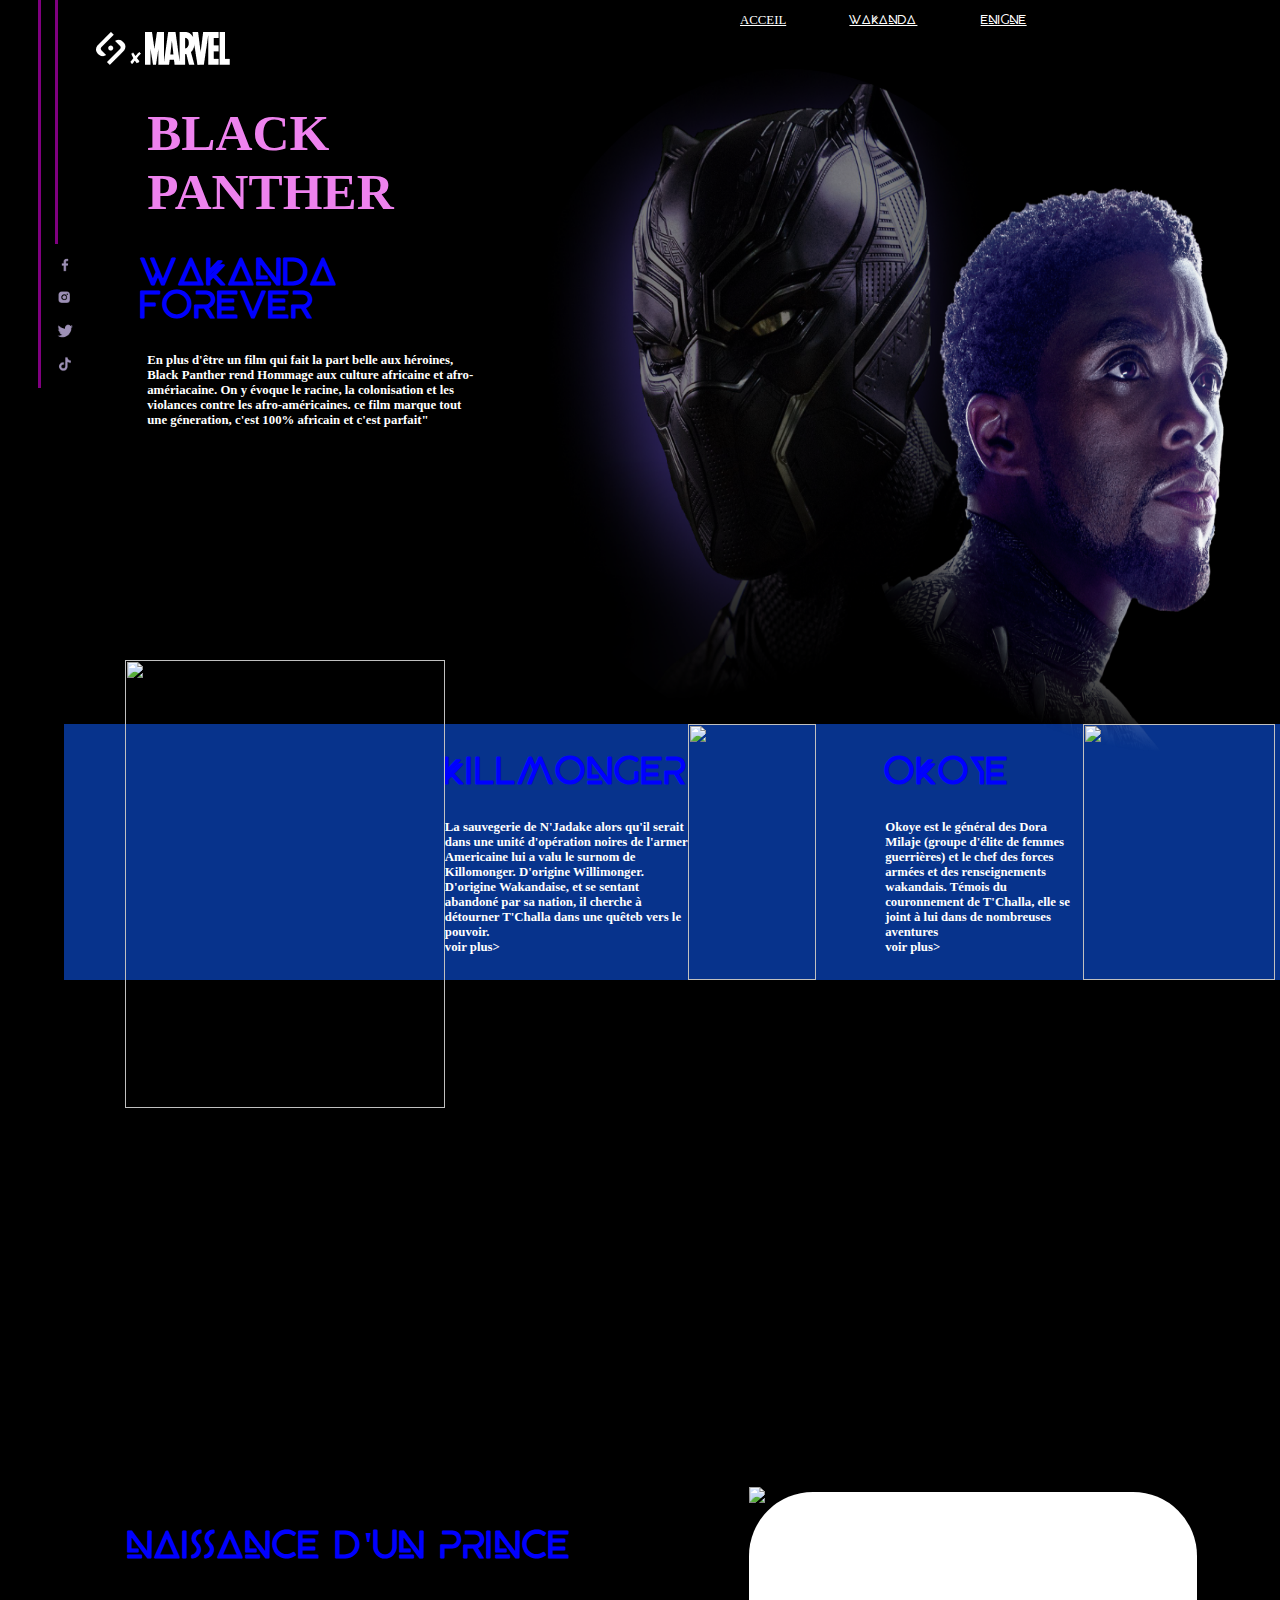
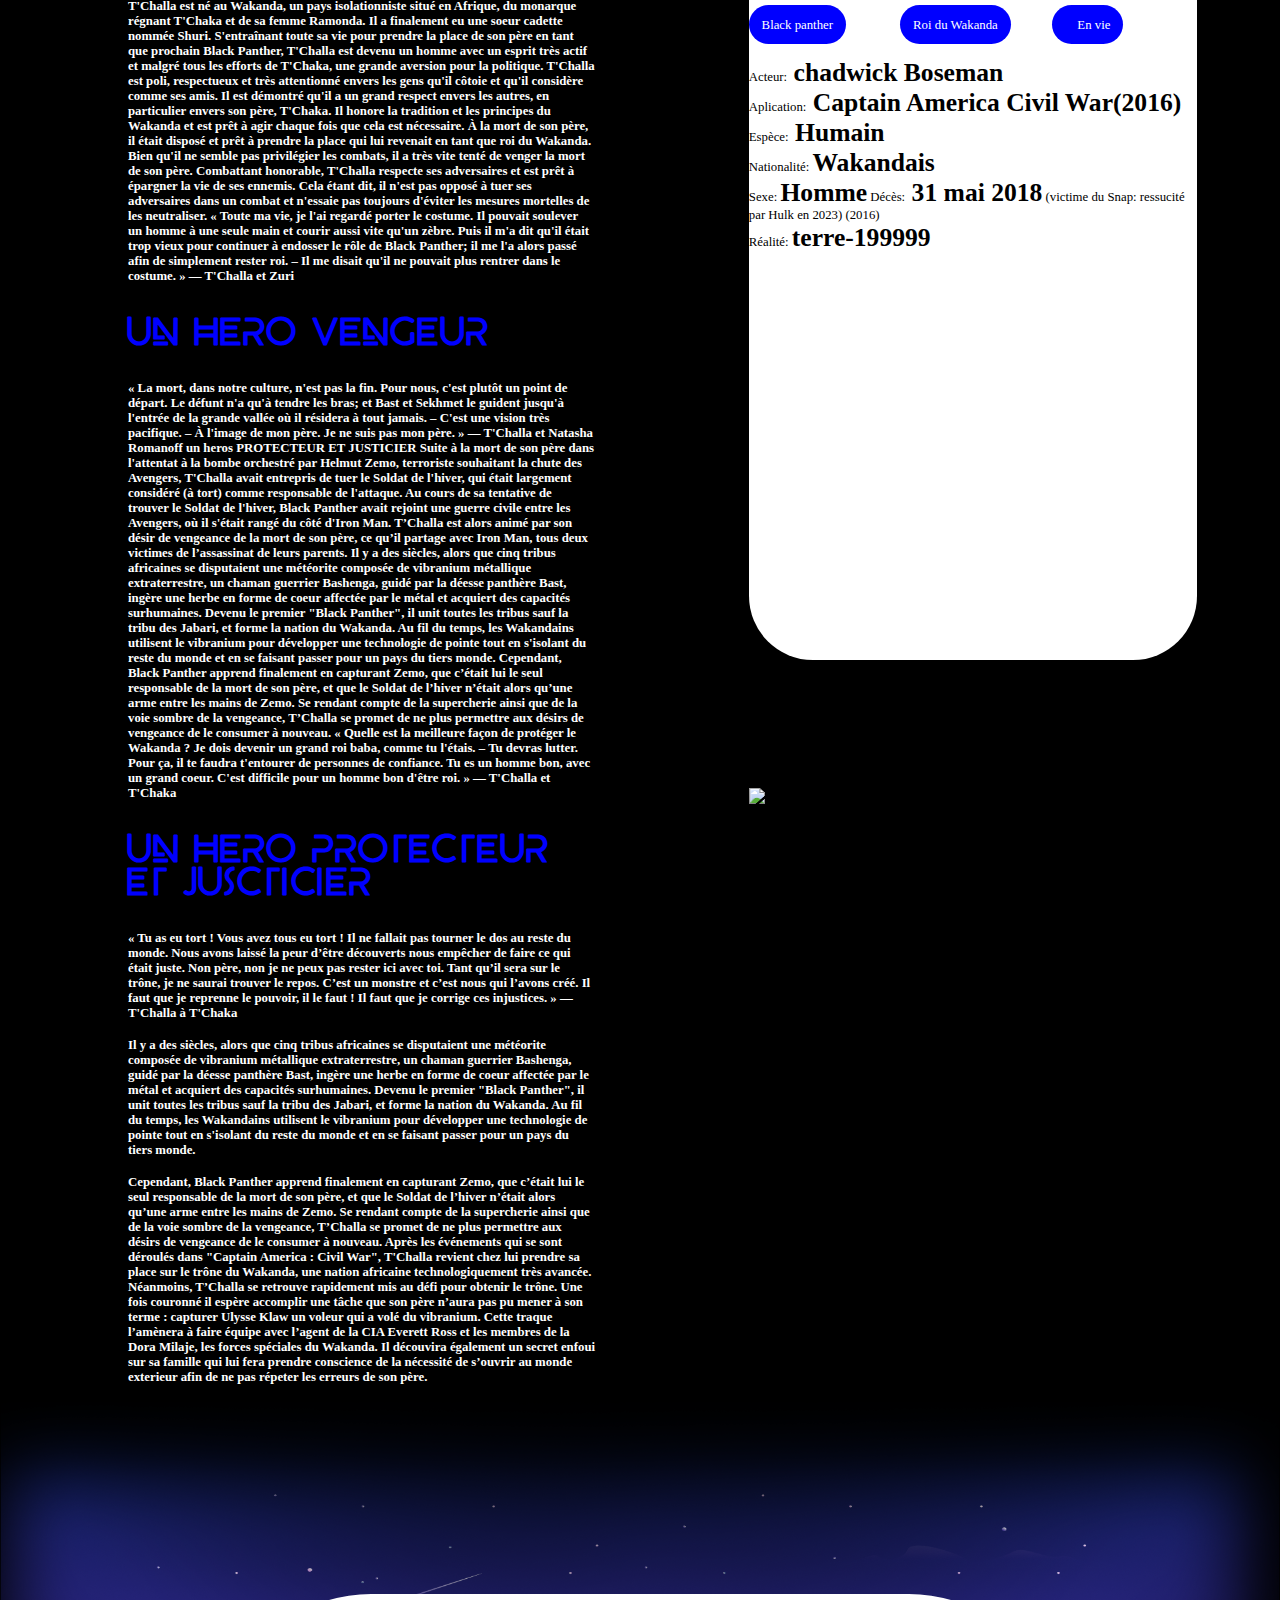
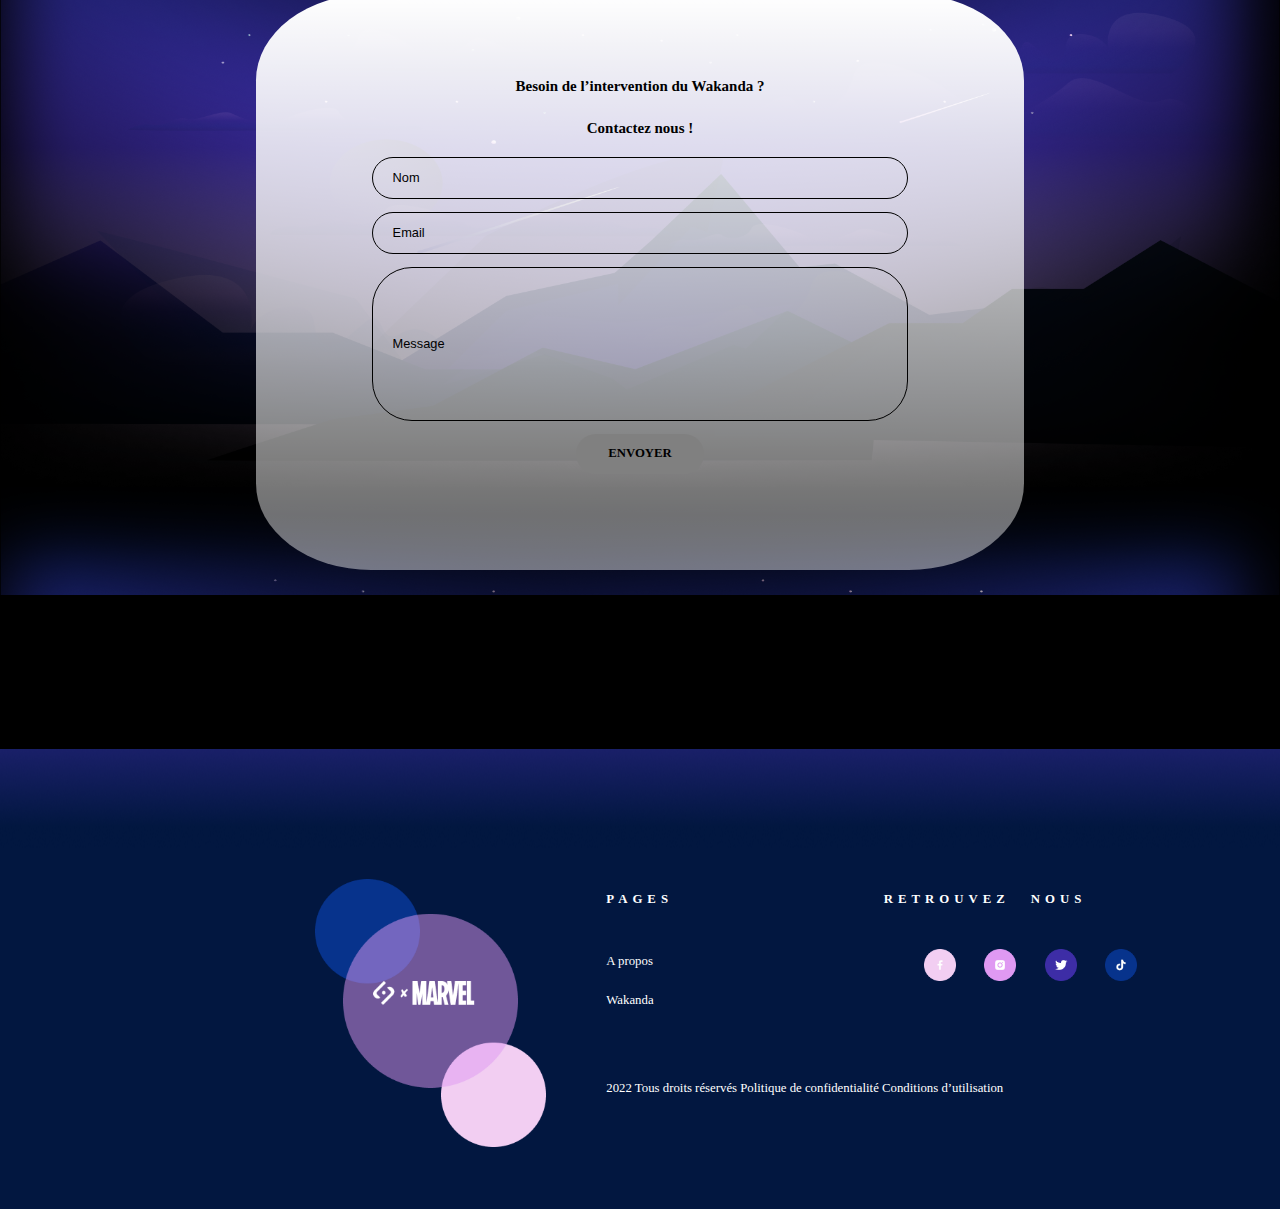
==== index.html @ 8acb0373 "pousse un" ====
<!DOCTYPE html>
<html>
<head>
	<title>black panther</title>
	<link rel="stylesheet" type="text/css" href="./assiets/css/style.css">
	<link rel="stylesheet" type="text/css" href="./assiets/css/acceil style.css">
</head>
<body>
	<!-- en tête -->
	<div class="left">
        <div class="vertical-line1"></div>
        <div class="vertical-icon">
            <div class="vertical-line2"></div>
            <ul class="icons">
                    <li>
                        <a href="http://www.marvel-cineverse.fr/pages/mcu/encyclopedie/personnages/black-panther.html">
                            <img src="./assiets/image/all pages/icon_facebook.png" alt="Icon facebook">
                        </a>
                    </li>
                    <li>
                        <a href="http://www.marvel-cineverse.fr/pages/mcu/encyclopedie/personnages/black-panther.html">
                            <img src="./assiets/image/all pages/icon_instagram.png" alt="Icon instagram">
                        </a>
                    </li>
                    <li>
                        <a href="http://www.marvel-cineverse.fr/pages/mcu/encyclopedie/personnages/black-panther.html">
                            <img src="./assiets/image/all pages/icon_twitter.png" alt="Icon twitter">
                        </a>
                    </li>
                    <li>
                        <a href="http://www.marvel-cineverse.fr/pages/mcu/encyclopedie/personnages/black-panther.html">
                            <img src="./assiets/image/all pages/icon_tiktok.png" alt="Icon tiktok">
                        </a>
                    </li>
            </ul>
        </div>
    </div>
	<header id="en-tête">
		<section  class="logo">
			<img src="./assiets/image/all pages/icon_SAYNA.png">
			<img src="./assiets/image/all pages/icon_x.png">
			<img src="./assiets/image/all pages/icon_MARVEL.png">
		</section> 
		<section>	
		<nav>
		<ul>
			<li><a href="#acceil">ACCEIL</a> </li>
			<li class="wakanda-style"><a href="wakanda.html">WAKANDA</a> </li>
			<li class="enigme-style"><a href="#">ENIGNE</a> </li>
		</ul>
	   </nav>
	   </section>
		
	</header>
		<!-- bar lattérale -->
	<aside>
		<!-- contenu -->
		<!-- section-2 -->
	<main id="acceil">
		<section id="blackpanther">
			<div class="grid-1">
				<h1 class="black-panter"> BLACK PANTHER</h1>
				<p><h2 class="wakanda">WAKANDA FOREVER</h2></p>
				</p><h4 class="ennoncer-wakanda">En plus d'être un film qui fait la part belle aux héroines, Black Panther rend Hommage aux culture africaine et afro-amériacaine. On y évoque le racine, la colonisation et les violances contre les afro-américaines. ce film marque tout une géneration, c'est 100% africain et c'est parfait"</h4>
			</div>
			<img src="./assiets/image/acceil/Pantherhome1..png" class="Pantherhome1">
		</section>
<section id="killmonger">
	        <div><p>
	        	
	        </p></div>
			<div>
				<img src="./assiets/image/acceil/pantherhome2.png" class="Pantherhome2">
			</div>
			<div><p><h2>KILLMONGER</h2>
				<h4>La sauvegerie de N'Jadake alors qu'il serait dans une unité d'opération noires de l'armer Americaine lui a valu le surnom de Killomonger. D'origine Willimonger. D'origine Wakandaise, et se sentant abandoné par sa nation, il cherche à détourner T'Challa dans une quêteb vers le pouvoir.<br>voir plus>
				</h4>
			</p></div>

			<div>
				<img src="./assiets/image/acceil/pantherhome3.png" class="Pantherhome3">
			</div>
			<div><p><h2>Okoye</h2><h4>Okoye est le général des Dora Milaje (groupe d'élite de femmes guerrières) et le chef des forces armées et des renseignements wakandais. Témois du couronnement de T'Challa, elle se joint à lui dans de nombreuses aventures <br>voir plus></h4></p></div>
			<div>
				<img src="./assiets/image/acceil/pantherhome4.png" class="Pantherhome4">
			</div>	
</section>
<section id="grid-2">
	<section class="naissance-un-prince">
			<div>
				<h2>NAISSANCE D'UN PRINCE</h2>
			</div>
			<div>
				<h4>T'Challa est né au Wakanda, un pays isolationniste situé en Afrique, du monarque régnant T'Chaka et de sa femme
Ramonda. Il a finalement eu une soeur cadette nommée Shuri. S'entraînant toute sa vie pour prendre la place de son père en tant que prochain Black Panther, T'Challa est devenu un homme avec un esprit très actif et malgré tous les efforts de T'Chaka, une grande aversion pour la politique. T'Challa est poli, respectueux et très attentionné envers les gens qu'il côtoie et qu'il considère comme ses amis. Il est démontré qu'il a un grand respect envers les autres, en particulier envers son père, T'Chaka. Il honore la tradition et les principes du Wakanda et est prêt à agir chaque fois que cela est nécessaire. À la mort de son père, il était disposé et prêt à prendre la place qui lui revenait en tant que roi du Wakanda. Bien qu'il ne semble pas privilégier les combats, il a très vite tenté de venger la mort de son père. Combattant honorable, T'Challa respecte ses adversaires et est prêt à épargner la vie de ses ennemis. Cela étant dit, il n'est pas opposé à tuer ses adversaires dans un combat et n'essaie pas toujours d'éviter les mesures mortelles de les neutraliser.
« Toute ma vie, je l'ai regardé porter le costume. Il pouvait soulever un homme à une seule main et courir aussi vite qu'un zèbre. Puis il m'a dit qu'il était trop vieux pour continuer à endosser le rôle de Black Panther; il me l'a alors passé afin de simplement rester roi.
– Il me disait qu'il ne pouvait plus rentrer dans le costume. »
— T'Challa et Zuri</h4>
			</div>
			<div>
				<p><h2>UN HERO VENGEUR</h2></p>
			</div>
			<div>
				<p>
					<h4>« La mort, dans notre culture, n'est pas la fin. Pour nous, c'est plutôt un point de départ. Le défunt n'a qu'à tendre les bras; et Bast et Sekhmet le guident jusqu'à l'entrée de la grande vallée où il résidera à tout jamais.
– C'est une vision très pacifique.
– À l'image de mon père. Je ne suis pas mon père. »
— T'Challa et Natasha Romanoff
un heros PROTECTEUR ET JUSTICIER
Suite à la mort de son père dans l'attentat à la bombe orchestré par Helmut Zemo, terroriste souhaitant la chute des Avengers, T'Challa avait entrepris de tuer le Soldat de l'hiver, qui était largement considéré (à tort) comme responsable de
l'attaque. Au cours de sa tentative de trouver le Soldat de l'hiver, Black Panther avait rejoint une guerre civile entre les Avengers, où il s'était rangé du côté d'Iron Man. T’Challa est alors animé par son désir de vengeance de la mort de son père,
ce qu’il partage avec Iron Man, tous deux victimes de l’assassinat de leurs parents.
Il y a des siècles, alors que cinq tribus africaines se disputaient une météorite composée de vibranium métallique extraterrestre, un chaman guerrier Bashenga, guidé par la déesse panthère Bast, ingère une herbe en forme de coeur affectée par le métal et acquiert des capacités surhumaines. Devenu le premier "Black Panther", il unit toutes les tribus sauf
la tribu des Jabari, et forme la nation du Wakanda. Au fil du temps, les Wakandains utilisent le vibranium pour développer une technologie de pointe tout en s'isolant du reste du monde et en se faisant passer pour un pays du tiers monde.
Cependant, Black Panther apprend finalement en capturant Zemo, que c’était lui le seul responsable de la mort de son père, et que le Soldat de l’hiver n’était alors qu’une arme entre les mains de Zemo. Se rendant compte de la supercherie ainsi que de la voie sombre de la vengeance, T’Challa se promet de ne plus permettre aux désirs de vengeance de le consumer à nouveau.
« Quelle est la meilleure façon de protéger le Wakanda ? Je dois devenir un grand roi baba, comme tu l'étais.
– Tu devras lutter. Pour ça, il te faudra t'entourer de personnes de confiance. Tu es un homme bon, avec un grand
coeur. C'est difficile pour un homme bon d'être roi. »
— T'Challa et T'Chaka</h4>
				</p>
			</div>
			<div>
				<h2> UN HERO PROTECTEUR ET JUSCTICIER</h2>
			</div>
			
		   <div>
		    	<p><h4>
				« Tu as eu tort ! Vous avez tous eu tort ! Il ne fallait pas tourner le dos au reste du monde. Nous avons laissé la peur
d’être découverts nous empêcher de faire ce qui était juste. Non père, non je ne peux pas rester ici avec toi. Tant qu’il sera sur le trône, je ne saurai trouver le repos. C’est un monstre et c’est nous qui l’avons créé. Il faut que je reprenne le pouvoir, il le faut ! Il faut que je corrige ces injustices. »
— T'Challa à T'Chaka
               </h4></p>
            <p><h4>Il y a des siècles, alors que cinq tribus africaines se disputaient une météorite composée de vibranium métallique
extraterrestre, un chaman guerrier Bashenga, guidé par la déesse panthère Bast, ingère une herbe en forme de coeur affectée par le métal et acquiert des capacités surhumaines. Devenu le premier "Black Panther", il unit toutes les tribus sauf la tribu des Jabari, et forme la nation du Wakanda. Au fil du temps, les Wakandains utilisent le vibranium pour développer une technologie de pointe tout en s'isolant du reste du monde et en se faisant passer pour un pays du tiers monde.
            </h4></p>


            <p><h4>Cependant, Black Panther apprend finalement en capturant Zemo, que c’était lui le seul responsable de la mort de son père, et que le Soldat de l’hiver n’était alors qu’une arme entre les mains de Zemo. Se rendant compte de la supercherie ainsi que de la voie sombre de la vengeance, T’Challa se promet de ne plus permettre aux désirs de vengeance de le consumer à nouveau.
Après les événements qui se sont déroulés dans "Captain America : Civil War", T'Challa revient chez lui prendre sa place sur le trône du Wakanda, une nation africaine technologiquement très avancée. Néanmoins, T’Challa se retrouve rapidement mis au défi pour obtenir le trône. Une fois couronné il espère accomplir une tâche que son père n’aura pas pu mener à son terme : capturer Ulysse Klaw un voleur qui a volé du vibranium. Cette traque l’amènera à faire équipe avec l’agent de la CIA
Everett Ross et les membres de la Dora Milaje, les forces spéciales du Wakanda. Il découvira également un secret enfoui sur sa famille qui lui fera prendre conscience de la nécessité de s’ouvrir au monde exterieur afin de ne pas répeter les erreurs de son père.
             </h4></p>
        </div>
	</section>
    <section class="déscription">
    	<section class="arrière-profil">
    		<div>
		<img src="./assiets/image/acceil/pantherhome5.png" class="prince">
	    </div>     
			<div class="menu-profil">
				<p class="nom-profil">
		      		<p><h4 class="challa">
						T'Challa
					</h4></p> 
				</p>
			</div> 			
				<div class="boutton-profil">
					<p>
						<a href="#" class="black">Black panther</a> 
				    </p>
				<p>
				   <a href="#" class="roi">Roi du Wakanda</a>	   
				</p>
				    <p>
				    <a href="#" class="vie">En vie</a>	 	
				    </p>
				</div>	
			
				<div class="profil">
					<p>Acteur:<span> chadwick Boseman</span><br>
					Aplication:<span> Captain America Civil War(2016)</span><br>
					Espèce:<span> Humain</span><br>
					Nationalité: <span>Wakandais</span><br>
					Sexe: <span>Homme</span>
					Décès:<span> 31 mai 2018</span> (victime du Snap: ressucité par Hulk en 2023) (2016)<br>
					Réalité: <span>terre-199999</span>
				    </p>

				</div>
    	</section>
     	
				<div>
					<img src="./assiets/image/acceil/pantherhome6.png">
				</div>
				
	</section>
</section>
	        
<div class="contact">
            <div class="remplir">
                <p><h3>Besoin de l’intervention du Wakanda ?</h3></p>
                <h3>Contactez nous !</h3>          
                <form action="">
                    <input type="text" placeholder="Nom">
                    <input type="text" placeholder="Email">
                    <input type="text-area" placeholder="Message" style="height: 150px;">
                    <button type="submit">ENVOYER</button>
                </form>
            </div>
        </div>
</section>
    </main>
    </aside>	
	</header>
    <!-- pied de page -->
<footer>
        <div class="footer-left">
            <div class="img1">
                <img src="assiets/image/all pages/footer1.png" alt="">
                <div class="img2" >
                    <img src="assiets/image/all pages/footer2.png" alt="">
                </div>
            </div>
        </div>
        <div class="footer-right">
            <div>
                <h4>PAGES</h4>
                <p>A propos</p>
                <p>Wakanda</p>
            </div>
            <div>
                <h4>RETROUVEZ NOUS</h4>
                <ul>
                    <li><a href="http://www.marvel-cineverse.fr/pages/mcu/encyclopedie/personnages/black-panther.html"><img src="assiets/image/all pages/footer3.png" alt=""></a></li>
                    <li><a href="http://www.marvel-cineverse.fr/pages/mcu/encyclopedie/personnages/black-panther.html"><img src="assiets/image/all pages/footer4.png" alt=""></a></li>
                    <li><a href="http://www.marvel-cineverse.fr/pages/mcu/encyclopedie/personnages/black-panther.html"><img src="assiets/image/all pages/footer5.png" alt=""></a></li>
                    <li><a href="http://www.marvel-cineverse.fr/pages/mcu/encyclopedie/personnages/black-panther.html"><img src="assiets/image/all pages/footer6.png" alt=""></a></li>
                </ul>
            </div>
            <div class="copyright">
                <p> 2022 Tous droits réservés Politique de confidentialité Conditions d’utilisation</p>
            </div>
        </div>
</footer>
       
</body>
</html>
---- assiets/css/style.css ----
/*css global*/
@font-face{ 
	font-family: BEYNO Regular;
	src: url(../font/BEYNO.ttf);

}
/* panthera*/
@font-face{
	font-family: panthera;
	src: url("../font/pantheraRegular-MVZ9J.ttf");
}
/* wakanda*/
@font-face{
	font-family: Wakanda forever;
	src: url("../font/WakandaForever-Regular.ttf");
}
/* cantarell*/
@font-face{
	font-family: cantarell;
	src: url("../font/cantarell-Regular.ttf");
}
html{
	font-size: 1vw;
}
body{
	background-color: black;
	margin: 0;
	padding: 0;
	overflow-x: hidden;
}
/*reseaux sociaux*/
.left{
    display: grid;
    grid-template-columns: auto 1fr;
    width: 1vw;
    position: absolute;
    top:  0;
    left: 3vw;
    display: grid;
    position: fixed;
}

.vertical-line1 {
    border-left: 3px solid purple;
    min-height: 29vw;
}

.vertical-line2 {
    border-left: 3px solid purple; 
    height: 19.1vw;
}

.vertical-icon {
    display: grid;
    grid-template-rows: 1fr auto;
    margin-left: 14px;
}

.vertical-icon .icons {
    display: flex;
    flex-direction: column;
    gap: 1vw;
    list-style-type: none;
    margin-left: -3vw;
}

.vertical-icon .icons img {
    width: 16px;
}

header{
	background-color: black;
    padding: 0;
    margin: 0;
    display: grid;
    grid-template-columns: repeat(2, 1fr);
}
header nav ul li{
	text-decoration-style: none;
	display: inline-block;
	justify-content: space-between;
	padding-left: 10%;
}
header nav ul li :hover{
	color: red;
	text-shadow: 10vw;
}
a {
	color: white;
}
#en-tête .logo{
	padding-top: 5%;
	padding-left: 15%;
}
#en-tête .wakanda-style{
	font-family: BEYNO Regular;
}
#en-tête .enigme-style{
	font-family: BEYNO Regular;
}
h1{
	font-family: panthera;
	font-size: 4em;
	color: violet; 
}
h2{
	font-family: BEYNO Regular;
	font-size: 3em;
	color: blue;
}
h4{
	font-family: cantarell;
	font-size: 1em;
	color: white;
}
/* section-1*/
#blackpanther .ennoncer-wakanda{
	padding-right: 10%;
	margin-left: 5%;
}
#blackpanther .Pantherhome1{
	width: 120%;
	height: 120%;
	padding-right: 30%;
}
/*section-2 */
#blackpanther{
	display: grid;
	grid-template-columns: 40% 60%;
}
/* section-1 grid-1*/
.grid-1{
	margin-left: 10vw;
}
.grid-1 .wakanda{
	margin-left: 1vw;
}
.grid-1 .black-panter{
	padding-right: 10%;
	margin-left: 5%;
}
#killmonger {
	display: grid;
	grid-template-columns: 5% repeat(5, 1fr );  
	background-color: #07338C;
	height: 20vw;
	margin-left: 5vw;
}
#killmonger .Pantherhome2{
     width: 25vw;
     height: 35vw;
     position: relative; 
     top: -5em;
}
#killmonger .Pantherhome3{
	width: 10vw;
	height: 20vw;
}
#killmonger .Pantherhome4{
	width: 15vw;
	height: 20vw;
}

/* profil*/
#grid-2 .profil span{
	font-weight: bold;
	color: black;
	font-size: 2em;
}
#grid-2 .profil p{
	color: black;
	font-size: 1em;
}
/* grid-2 */
#grid-2 .arrière-profil{
	background-color: white;
	border-radius: 5vw;
	width: 35vw;
	height: 60vw;
	margin-bottom: 10vw;

}
#grid-2{
	display: grid;
	grid-template-columns: repeat(2, 1fr);
	grid-column-gap: 7vw;
	margin-top: 20vw;
}
#grid-2 .déscription{
	padding-left: 5vw;
	margin-top: 20vw;
}
#grid-2 .menu-profil{
	text-align: center;
	justify-content: space-between;
}
#grid-2 .naissance-un-prince{
	margin-top: 20vw;
	margin-left: 10vw;	
}
#grid-2 .challa{
	font-size: 2vw;
}
#grid-2 .prince{
	width: 100%
	height: 30vh;
	margin-top: -20vw;
}

#grid-2 .boutton-profil{
	display: grid;
	grid-template-columns: repeat(3, 1fr);
	grid-column-gap: 0.5vw;
}
#grid-2 .boutton-profil .black{
	text-decoration: none;
    color: white;
    background-color: blue;
    padding: 1vw;
    font-size: 1vw; 
    border-radius: 3vw;
    grid-row: 1/3;
}
#grid-2 .boutton-profil .roi{
	text-decoration: none;
    color: white;
    background-color: blue;
    padding: 1vw;
    font-size: 1vw; 
    border-radius: 3vw;
    grid-column: 2/ 3;
}
#grid-2 .boutton-profil .vie{
	text-decoration: none;
    color: white;
    background-color: blue;
    padding: 1vw;
    padding-left: 2vw;
    font-size: 1vw; 
    border-radius: 3vw;
    grid-column: 2/ 3;
}
/*contact*/

.contact{
    background-image: url(../image/acceil/Pantherhome7.png);
    background-size: contain;
    padding-top: 15%;
    padding-bottom: 2%;
}

.remplir{
    width: 50vw;
    height: 35vw;
    background: linear-gradient(180deg, #ffffff 0%, #ffffff70 90.43%);
    border-radius: 15%;
    padding: 5%;
    line-height: 1.8;
    text-align: center;
    margin: 0 auto;
}

.formulaire p {
    color: var(--blue-color2);
    font-size: 1em;
}

.formulaire h2 {
    font-family: cantarell;
    color: var(--blue-color2);
    font-size: 2em;
    margin-bottom: 5%;
    font-weight: bolder;
}

form {
    display: flex;
    flex-direction: column;
    gap: 1em;
}

form input {
    width: 80%;
    height: 3vw;
    border-radius: 3em;
    border: 1px solid;
    background: transparent;
    padding-left: 3%;
    margin: 0 auto;
}

input::placeholder {
    color: var(--blue-color2); 
    font-size: 1vw;
}

form button{
    width: 10vw;
    padding: 2% 3%;
    font-size: 1em;
    border-radius: 3em;
    background-color: grey;
    border: none;
    margin: 0 auto;
    color: var(--blue-color2);
    font-family: cantarell;
    font-weight: bold;
}
/*footer */
footer {
    background-image: url(../image/all\ pages/footer-image.png);
    background-position: center;
    padding-top: 8%;
    padding-bottom: 4.5%;
    margin-top: 12%;
    display: grid;
    grid-template-columns: 0.9fr 1fr;
}

/* partie gauche */
.footer-left {
    display: flex;
    justify-content: flex-end;
    margin-top: 4.5%;
}

.footer-left .img1 {
    position: relative;
    margin-right: 10%;
}

.footer-left .img1 img{
    width: 18vw;
}

.footer-left .img2 {
   position: absolute;
   top: 8vw;
   left: 4.5vw;
}

.footer-left .img2 img {
    width: 8vw;
}

/* partie droite */
.footer-right {
    display: grid;
    grid-template-columns: 0.7fr 1fr;
    color: white;
} 

footer h4 {
    font-family: cantarell;
    word-spacing: 1em;
    letter-spacing: 5px;
    line-height: 5;
}

footer p {
    line-height: 2;
}

.footer-right ul {
    list-style-type: none;
    display: flex;
    gap: 8%;
}

.footer-right ul img {
    width: 2.5vw;
}

.copyright {
    grid-column: span 2;
}
---- assiets/css/acceil style.css ----
wakanda.html
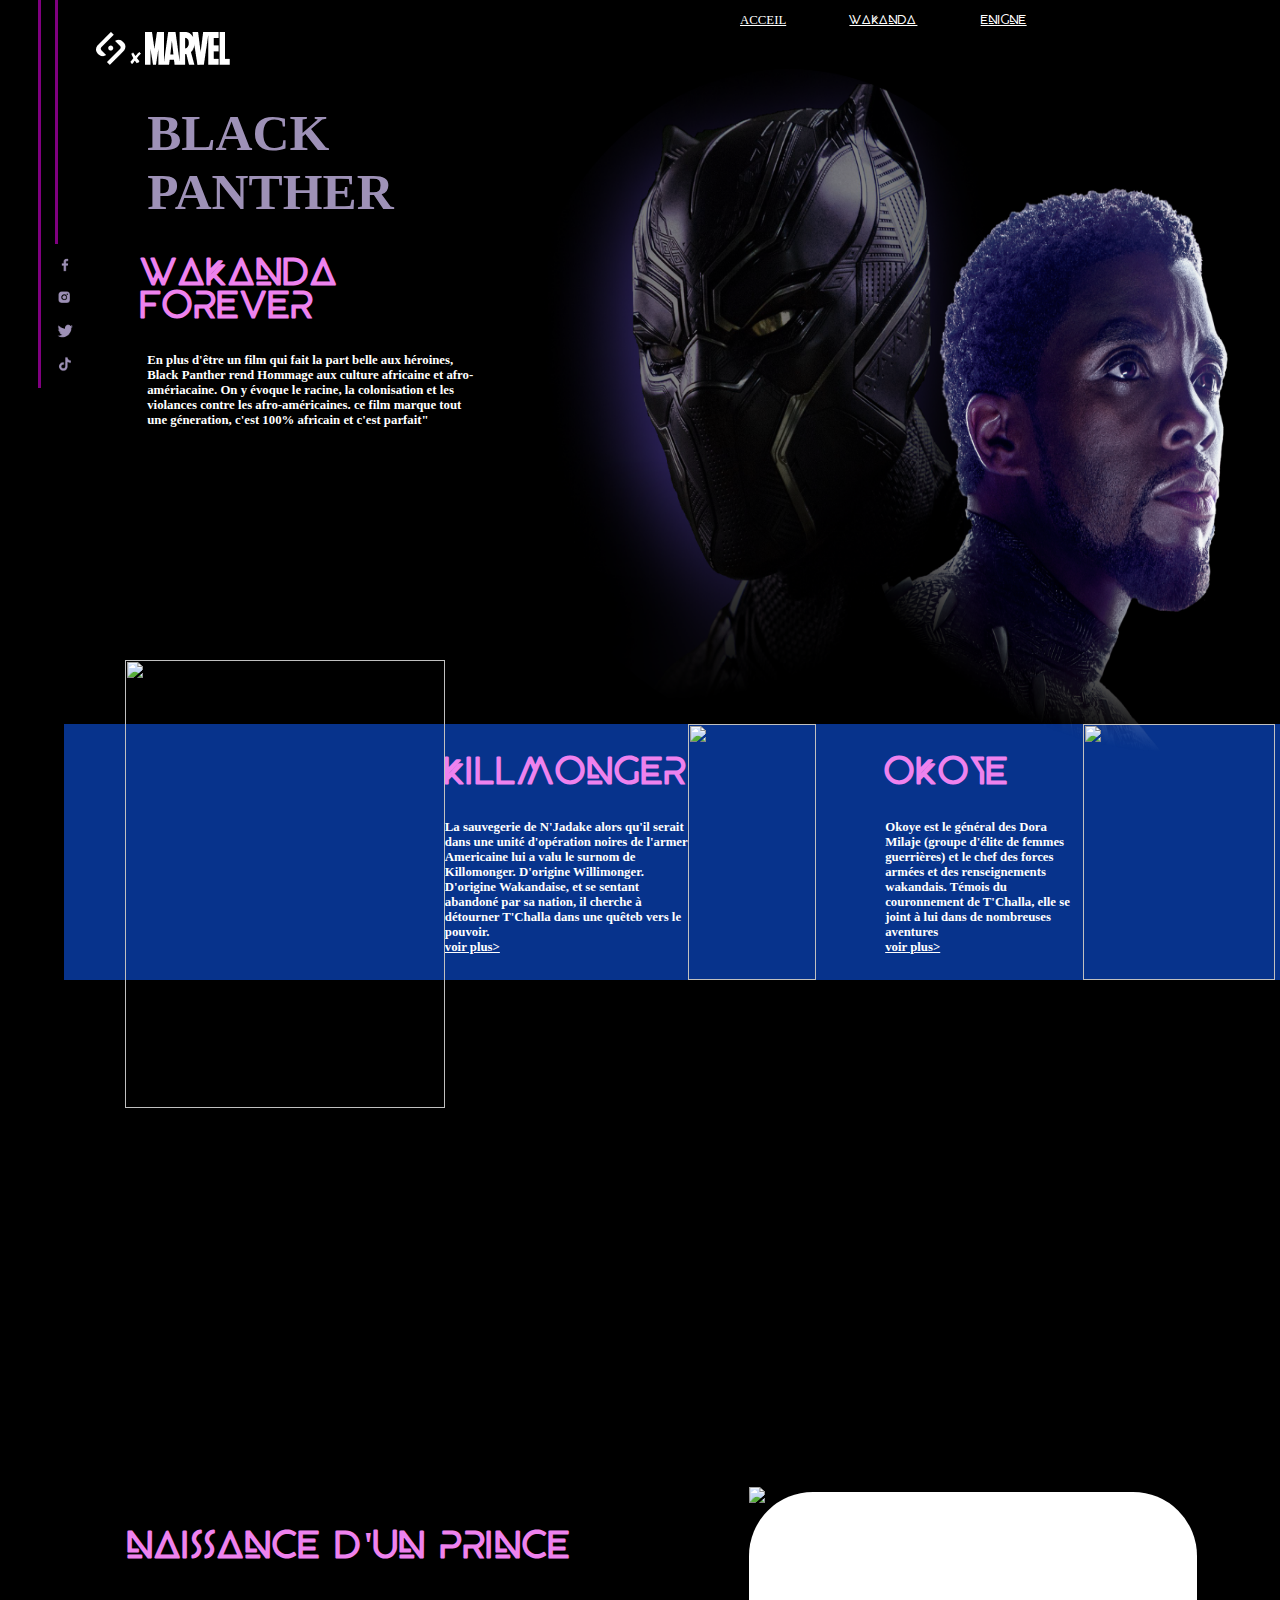
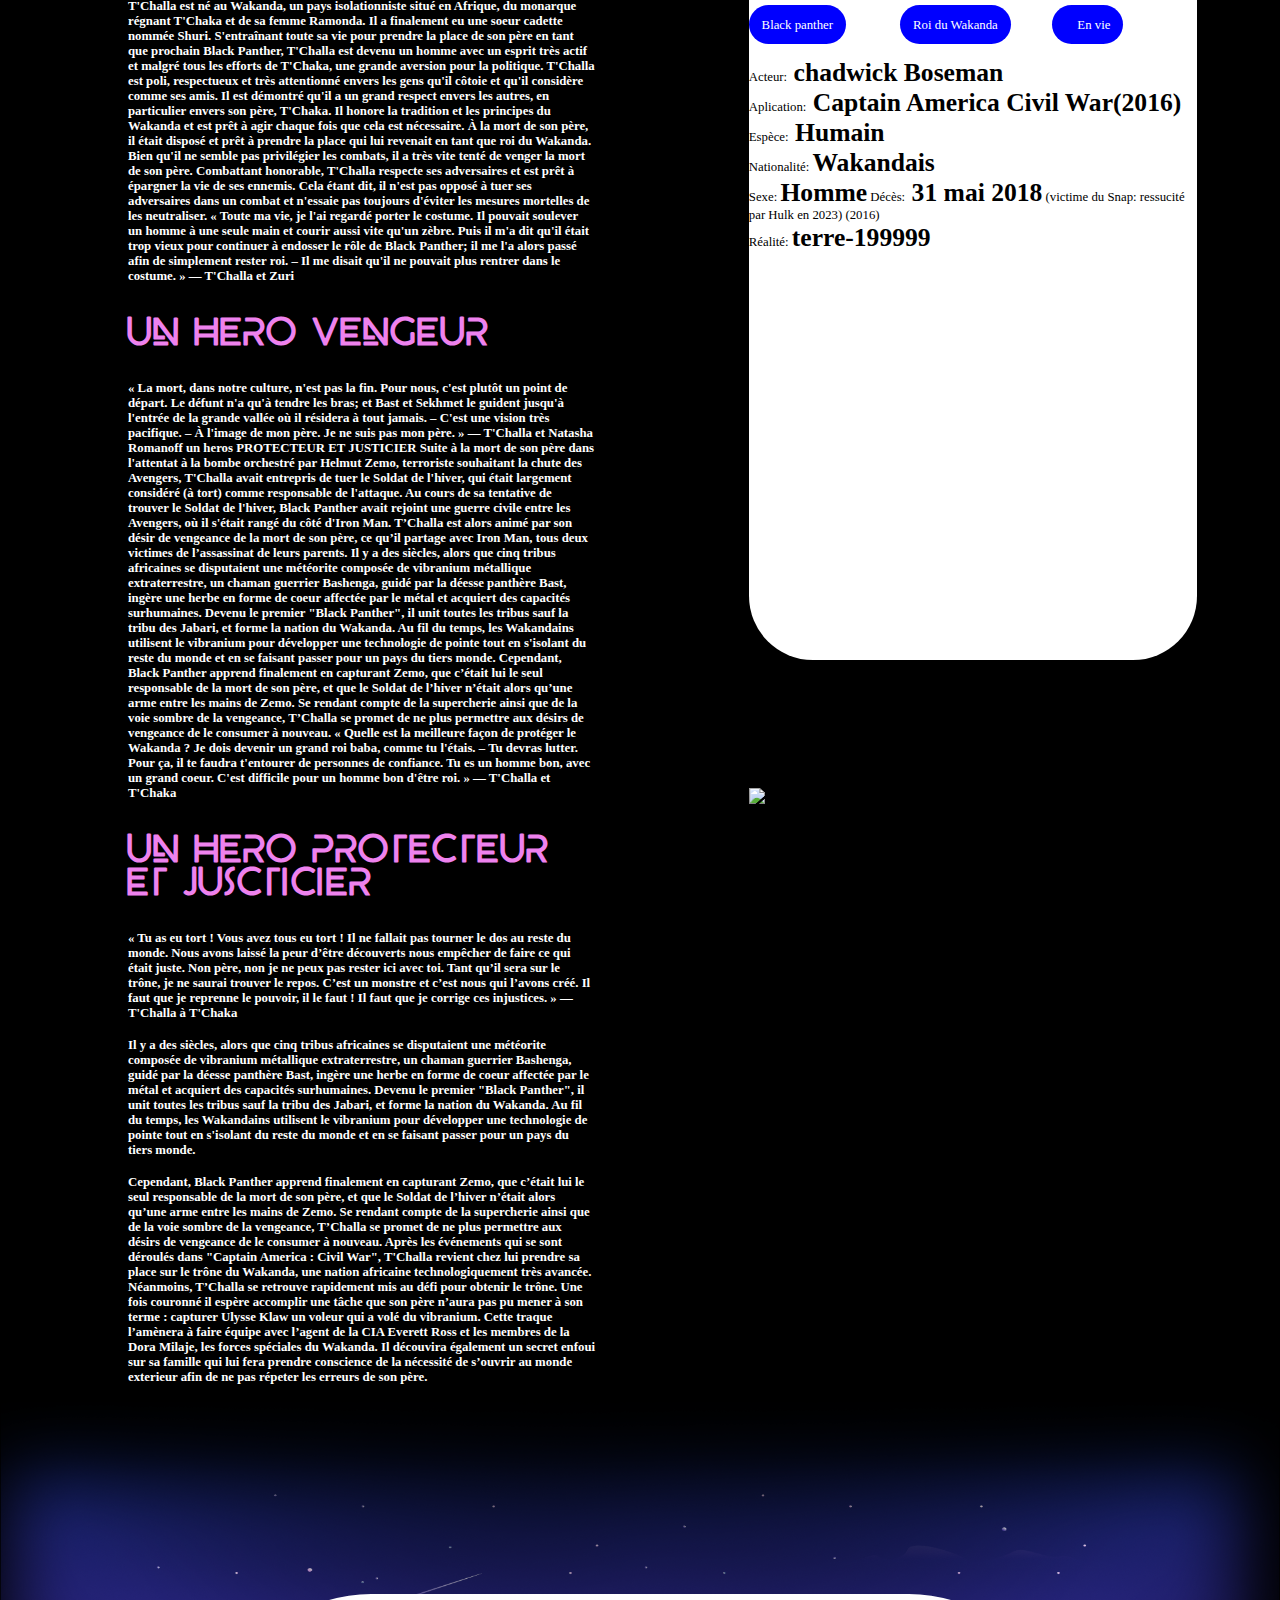
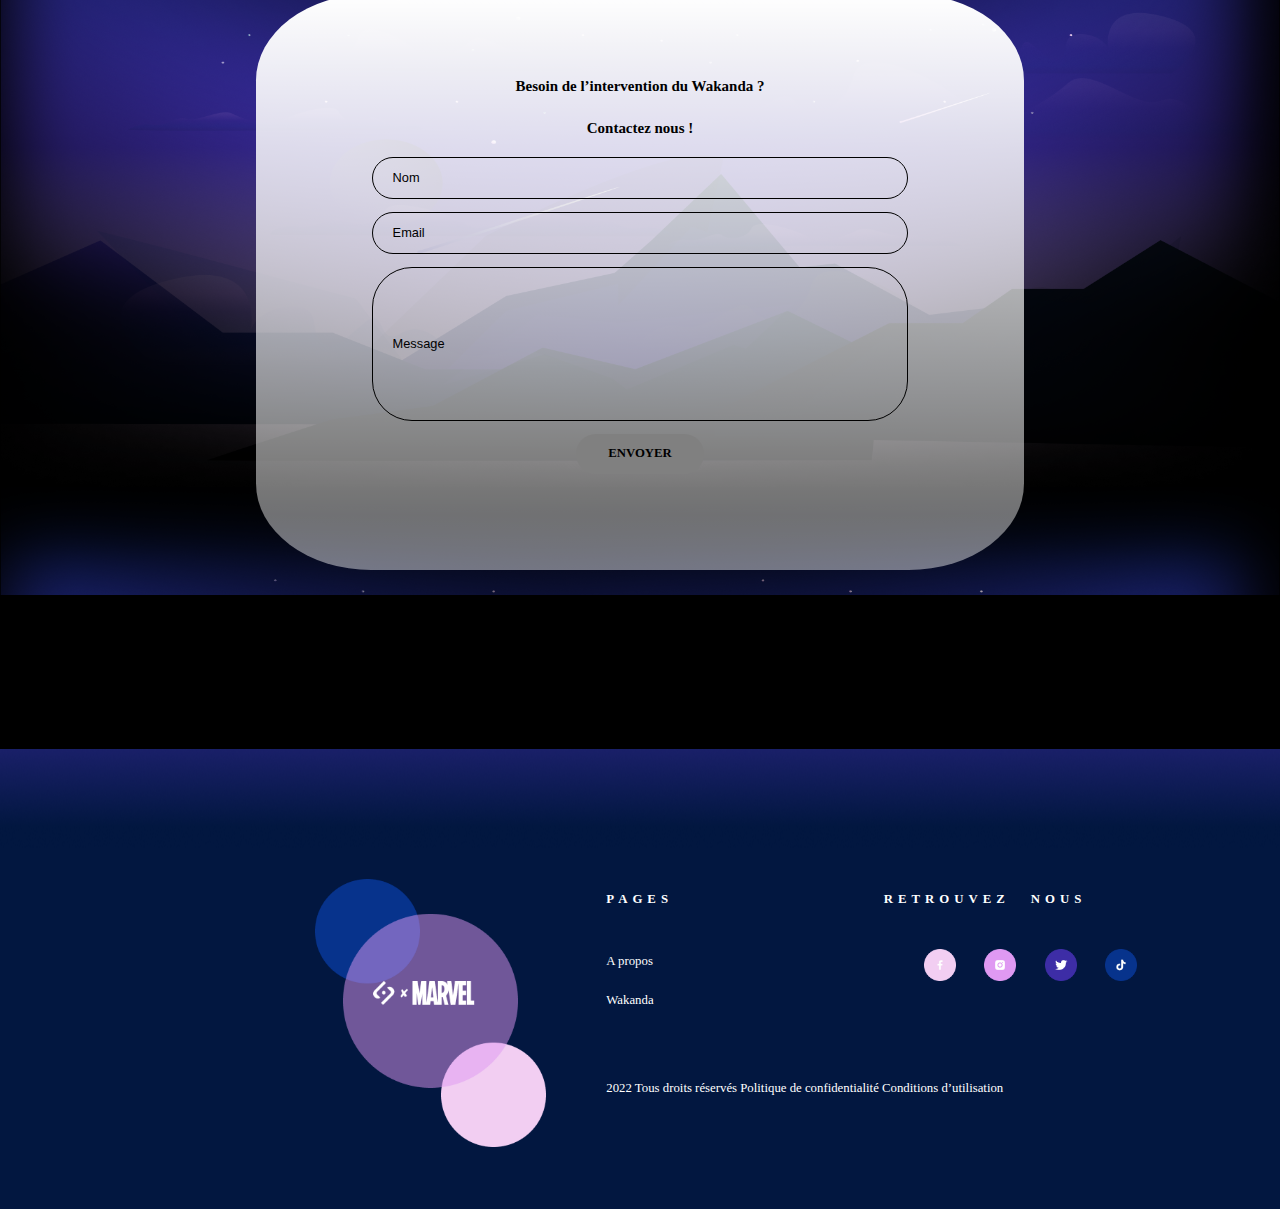
==== commit 16898711: "pousse-2 black panther" ====
--- a/index.html
+++ b/index.html
@@ -44,9 +44,9 @@
 		<section>	
 		<nav>
 		<ul>
-			<li><a href="#acceil">ACCEIL</a> </li>
+			<li class="acceil"><a href="index.html">ACCEIL</a> </li>
 			<li class="wakanda-style"><a href="wakanda.html">WAKANDA</a> </li>
-			<li class="enigme-style"><a href="#">ENIGNE</a> </li>
+			<li class="enigme-style"><a href="enigme.html">ENIGNE</a> </li>
 		</ul>
 	   </nav>
 	   </section>
@@ -73,14 +73,16 @@
 				<img src="./assiets/image/acceil/pantherhome2.png" class="Pantherhome2">
 			</div>
 			<div><p><h2>KILLMONGER</h2>
-				<h4>La sauvegerie de N'Jadake alors qu'il serait dans une unité d'opération noires de l'armer Americaine lui a valu le surnom de Killomonger. D'origine Willimonger. D'origine Wakandaise, et se sentant abandoné par sa nation, il cherche à détourner T'Challa dans une quêteb vers le pouvoir.<br>voir plus>
+				<h4>La sauvegerie de N'Jadake alors qu'il serait dans une unité d'opération noires de l'armer Americaine lui a valu le surnom de Killomonger. D'origine Willimonger. D'origine Wakandaise, et se sentant abandoné par sa nation, il cherche à détourner T'Challa dans une quêteb vers le pouvoir.<br><a href="index.html">voir plus></a> 
 				</h4>
 			</p></div>
 
 			<div>
 				<img src="./assiets/image/acceil/pantherhome3.png" class="Pantherhome3">
 			</div>
-			<div><p><h2>Okoye</h2><h4>Okoye est le général des Dora Milaje (groupe d'élite de femmes guerrières) et le chef des forces armées et des renseignements wakandais. Témois du couronnement de T'Challa, elle se joint à lui dans de nombreuses aventures <br>voir plus></h4></p></div>
+			<div><p><h2>Okoye</h2><h4>Okoye est le général des Dora Milaje (groupe d'élite de femmes guerrières) et le chef des forces armées et des renseignements wakandais. Témois du couronnement de T'Challa, elle se joint à lui dans de nombreuses aventures <br>
+			<a href="wakanda.html">voir plus></a> 
+		    </h4></p></div>
 			<div>
 				<img src="./assiets/image/acceil/pantherhome4.png" class="Pantherhome4">
 			</div>	
--- a/assiets/css/style.css
+++ b/assiets/css/style.css
@@ -98,15 +98,19 @@
 #en-tête .enigme-style{
 	font-family: BEYNO Regular;
 }
+#en-tête .index.html{
+	font-family:  cantarell;
+
+}
 h1{
 	font-family: panthera;
 	font-size: 4em;
-	color: violet; 
+	color: #9E91B7; 
 }
 h2{
 	font-family: BEYNO Regular;
 	font-size: 3em;
-	color: blue;
+	color: violet;
 }
 h4{
 	font-family: cantarell;
